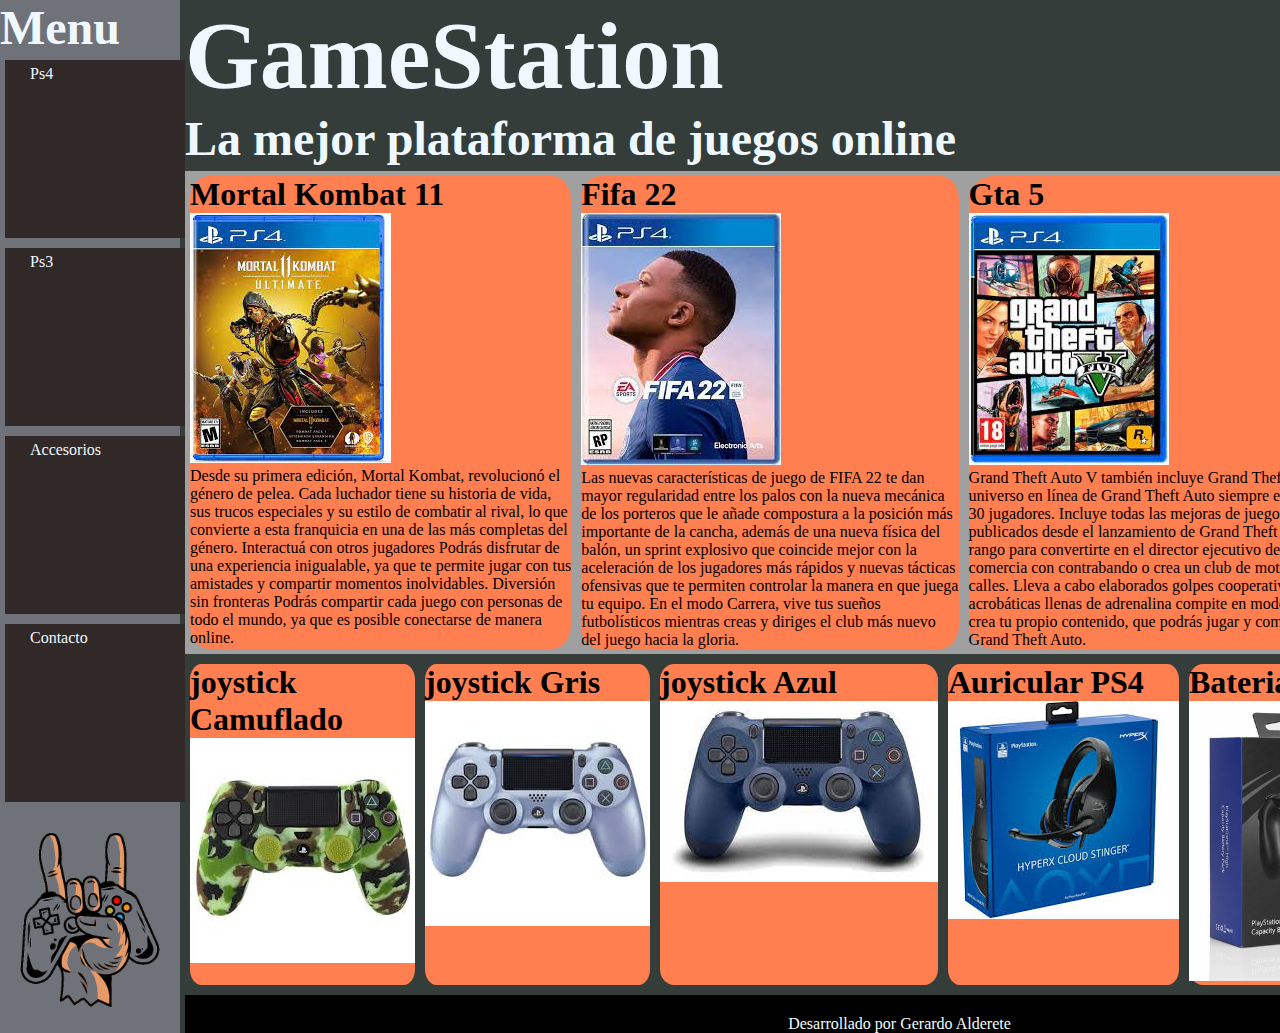
==== index.html @ 7bcccef7 "creando commit" ====
<!DOCTYPE html>
<html lang="en">
<head>
    <meta charset="UTF-8">
    <meta http-equiv="X-UA-Compatible" content="IE=edge">
    <meta name="viewport" content="width=device-width, initial-scale=1.0">
    <title>Home</title>
<link rel="stylesheet" href="css/style.css">
</head>

<body id="grid-area">
<header class="border">
            
            <h1 class="tituloPrincipal">GameStation </h1>
            <h2>La mejor plataforma de juegos online</h2>
</header>
<nav class="border">
    <h2 class="menunav">Menu</h2>
    <span ><link rel="stylesheet" href="paginas/juegos_ps4.html"></a>Ps4</span>
    <span> <a href="paginas/juegos_ps3.html"></a>Ps3 </span>
    <span><a href="paginas/accesorios.html"></a>Accesorios</span>
    <span><a href="paginas/contacto.html"></a>Contacto</span>
    <img src="img/output-onlinepngtools.png" alt="">
    
</nav>       

<section id="productos" class="border">
            
         <article>
                <h1>Mortal Kombat 11</h1>
                <img src="img/mortal-kombat-11.jpg" alt="">
                
                    <p class="descripcion">Desde su primera edición, Mortal Kombat, revolucionó el género de pelea. Cada luchador tiene su historia de vida, sus trucos especiales y su estilo de combatir al rival, lo que convierte a esta franquicia en una de las más completas del género.

                    Interactuá con otros jugadores
                    Podrás disfrutar de una experiencia inigualable, ya que te permite jugar con tus amistades y compartir momentos inolvidables.
                    
                    Diversión sin fronteras
                    Podrás compartir cada juego con personas de todo el mundo, ya que es posible conectarse de manera online.
                </p>
                
         </article>
            
         <article>
                <h1>Fifa 22</h1>
                <img src="img/fifa22.jpg" alt="">
                 <p class="descripcion">Las nuevas características de juego de FIFA 22 te dan mayor regularidad entre los palos con la nueva mecánica de los porteros que le añade compostura a la posición más importante de la cancha, además de una nueva física del balón, un sprint explosivo que coincide mejor con la aceleración de los jugadores más rápidos y nuevas tácticas ofensivas que te permiten controlar la manera en que juega tu equipo. En el modo Carrera, vive tus sueños futbolísticos mientras creas y diriges el club más nuevo del juego hacia la gloria.
                </p>
                
            </article>
            
        <article>
                <h1>Gta 5</h1>
                <img src="img/gta_5.jpg" alt="">
                
                    <p class="descripcion">Grand Theft Auto V también incluye Grand Theft Auto Online, el dinámico universo en línea de Grand Theft Auto siempre en evolución, ahora para hasta 30 jugadores. Incluye todas las mejoras de juego existentes y los contenidos publicados desde el lanzamiento de Grand Theft Auto Online. Asciende de rango para convertirte en el director ejecutivo de un imperio criminal, comercia con contrabando o crea un club de motociclistas y aduéñate de las calles. Lleva a cabo elaborados golpes cooperativos o participa en carreras acrobáticas llenas de adrenalina compite en modos Adversario especiales o crea tu propio contenido, que podrás jugar y compartir con la comunidad de Grand Theft Auto.
                </p>
                
        </article>
            
        
    </section>
        
    <section id="accesorios" class="border">
        <article>
            <h1>joystick Camuflado</h1>
            <img src="img/joystick_.camuflado.jpg" alt="">
        </article>
            <article>

            <h1>joystick Gris</h1>
        <img src="img/joystick_.gris.jpg" alt="">
        </article>
        
        <article>
        <h1> joystick Azul </h1>
        <img src="img/joystick_azul.jpg" alt="">
       
        </article>    
    
        <article>
        <h1>Auricular PS4</h1>
        <img src="img/auricular_ps4.jpg" alt="">
        </article>
        <article>
        <h1>Bateria Moko   </h1>
            <img src="img/accesorio-joy.jpg"width=280px alt="">
        </article>

        
    </section>

        
    
        
    <aside class="border" >
            <img src="img/publicidad_tuenti.png" width= 100% alt="">
            <img src="img/coder_publicidad.png" width="100%"  alt="">
            <img src="img/bitcoin_publicidad.jpg"width="100%" alt="">
            
        </aside>


        
     <footer class="border" >Desarrollado por Gerardo Alderete</footer>
  </body>

</html>
---- css/style.css ----
/*estilos generales*/
*{margin: 0%;
padding: 0%; 
box-sizing: border-box;
font-family: 'Lucida Sans' ;}

body{width: 100vh;
height: 100vh;
overflow-x: hidden;}



.tituloPrincipal{font-size: 6rem;}

h2{font-size: 3rem;}




.descripcion{font-size: 1rem;}
span{background-color: rgb(49, 40, 40);
width: 100%;
height: 50%;
    margin: 5px;
padding: 5px 25px; }

span:hover{opacity: 0.5px;
    cursor:pointer ;
background-color: rgb(111, 95, 250);}

article{background-color: coral;
border-radius: 5%;
    margin: 5px;}



    footer{background-color: black;
color: azure;
width: 100%;}

/*Grid por areas*/
#grid-area{
    display: grid;
/*estructura*/
grid-template-areas:
"menu cabeza cabeza "/*fila-1*/
"menu productos lateral"/*fila-2*/
"menu accesorios lateral"/*fila-3*/
"menu pie pie"/*fila-4*/
;
grid-template-columns: 20% auto 15%;
grid-template-rows: 1fr 2fr 4fr 0.5fr;

grid-column-gap: 5px;
grid-row-gap: 5px;
}
/* Nombrar cada area */
header {grid-area: cabeza;
height: 100%;
display: flex;
flex-flow: column nowrap;
background-image:url(https://p4.wallpaperbetter.com/wallpaper/2/199/777/abstrsct-3840-x-2160-abstract-stage-wallpaper-preview.jpg);
color: aliceblue;
width: 100%;}

aside{display: table-row;height: 100%;width: 100%;}

footer {grid-area: pie;display: flex;
	justify-content: space-around;
	padding-top: 20px;width: 100%;}

#productos {grid-area: productos;
display: flex;
background-color: rgb(160, 160, 161);}


#accesorios {grid-area: accesorios;display: flex;width: 100%;}

nav 
{ grid-area: menu;
    background-color: rgb(111, 115, 121);
  display: flex;
    flex-flow:column nowrap;
color: aliceblue;
}
/* vista desktop */
@media  (min-width: 1024px){
body{background-color: rgb(52, 61, 58);}
}
    
    
    
   
    /* vista tablet */
    
    @media (min-width: 480px) and (max-width:1023px){
   body{background-color: brown;}
   header{background-image: url("https://as01.epimg.net/meristation/imagenes/2021/07/03/noticias/1625290044_663664_1625290912_noticia_normal.jpg");}
   footer{width: 100%;}

}

    
    /* vista mobile */
    
    @media  (max-width: 479px){
body{display: grid;
    color: rgb(10, 10, 14);}
    
    header{display: block;
        width: 100%;
         
    background-image: url("https://www.google.com/url?sa=i&url=https%3A%2F%2Fwww.cinemascomics.com%2Fquieren-hacer-un-universo-cinematografico-de-mortal-kombat%2F&psig=AOvVaw2DZyVEXrOIhokjq8-TOnsO&ust=1649297794321000&source=images&cd=vfe&ved=0CAoQjRxqFwoTCLipoJ-v_vYCFQAAAAAdAAAAABAJ"); 
    }
    .tituloprincipal{width: 20px;}
}
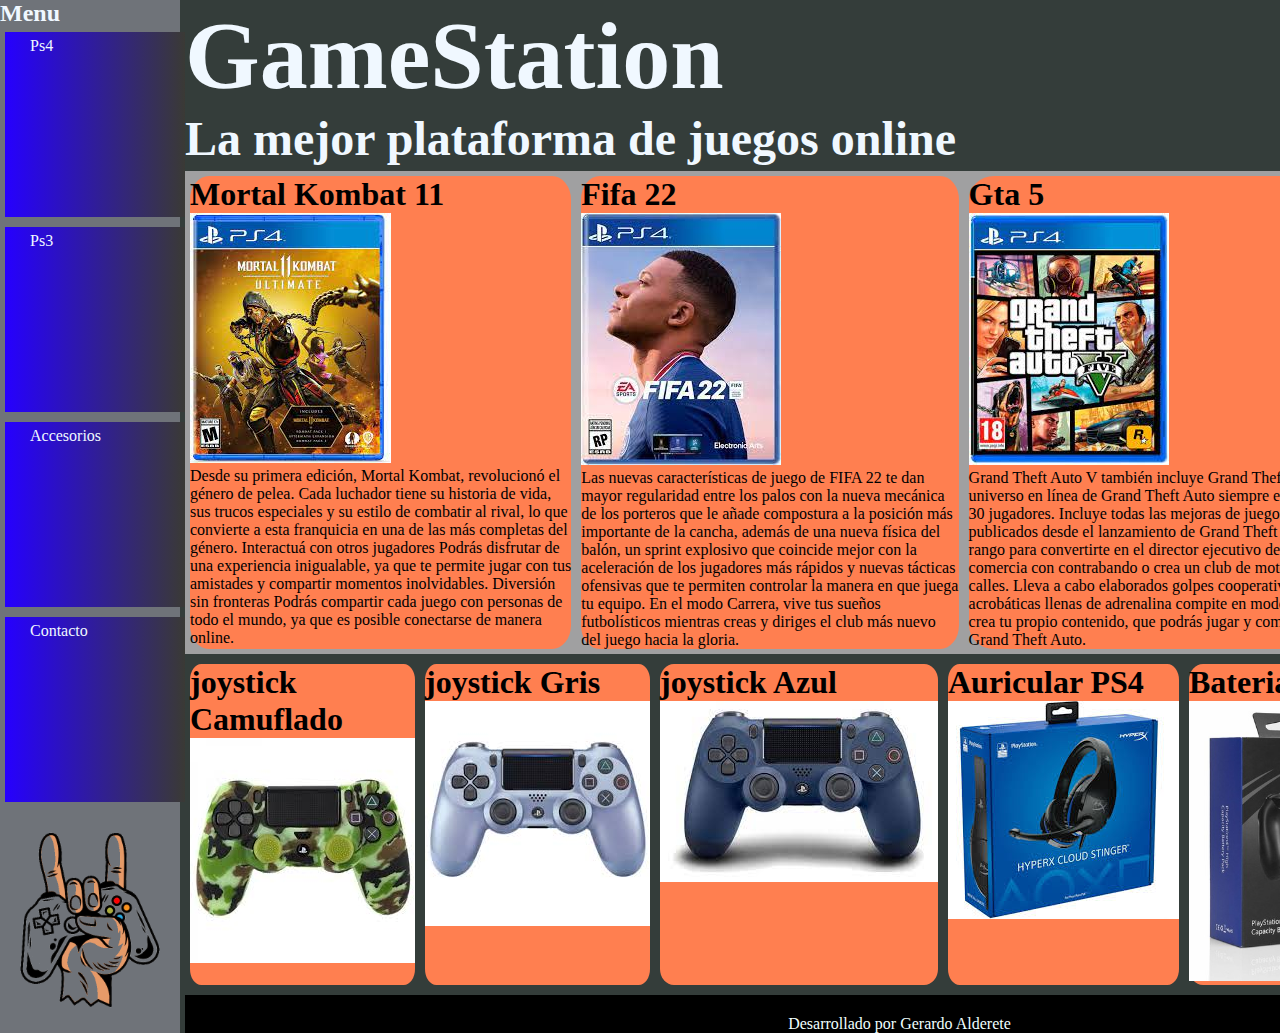
==== commit 276834f3: "animaciones" ====
--- a/index.html
+++ b/index.html
@@ -12,7 +12,7 @@
 <header class="border">
             
             <h1 class="tituloPrincipal">GameStation </h1>
-            <h2>La mejor plataforma de juegos online</h2>
+            <h2 class="submenu">La mejor plataforma de juegos online</h2>
 </header>
 <nav class="border">
     <h2 class="menunav">Menu</h2>
--- a/css/style.css
+++ b/css/style.css
@@ -2,23 +2,40 @@
 *{margin: 0%;
 padding: 0%; 
 box-sizing: border-box;
-font-family: 'Lucida Sans' ;}
+font-family: 'Lucida Sans' ;
+}
 
 body{width: 100vh;
 height: 100vh;
-overflow-x: hidden;}
+overflow-x: hidden;
 
+}
 
 
 .tituloPrincipal{font-size: 6rem;}
 
-h2{font-size: 3rem;}
+.submenu{font-size: 3rem;
 
-
+    animation-duration: 2s;
+    animation-name: aparecer;
+    animation-iteration-count: infinite;
+ }
+ 
+ 
+ @keyframes aparecer {
+    0% {
+      opacity: 0;
+    }
+    100% {
+      opacity: 1;
+    }
+ }
+ 
 
 
 .descripcion{font-size: 1rem;}
-span{background-color: rgb(49, 40, 40);
+span{
+background-image: linear-gradient(to left, rgb(58, 58, 53) , rgb(38, 0, 255));
 width: 100%;
 height: 50%;
     margin: 5px;
